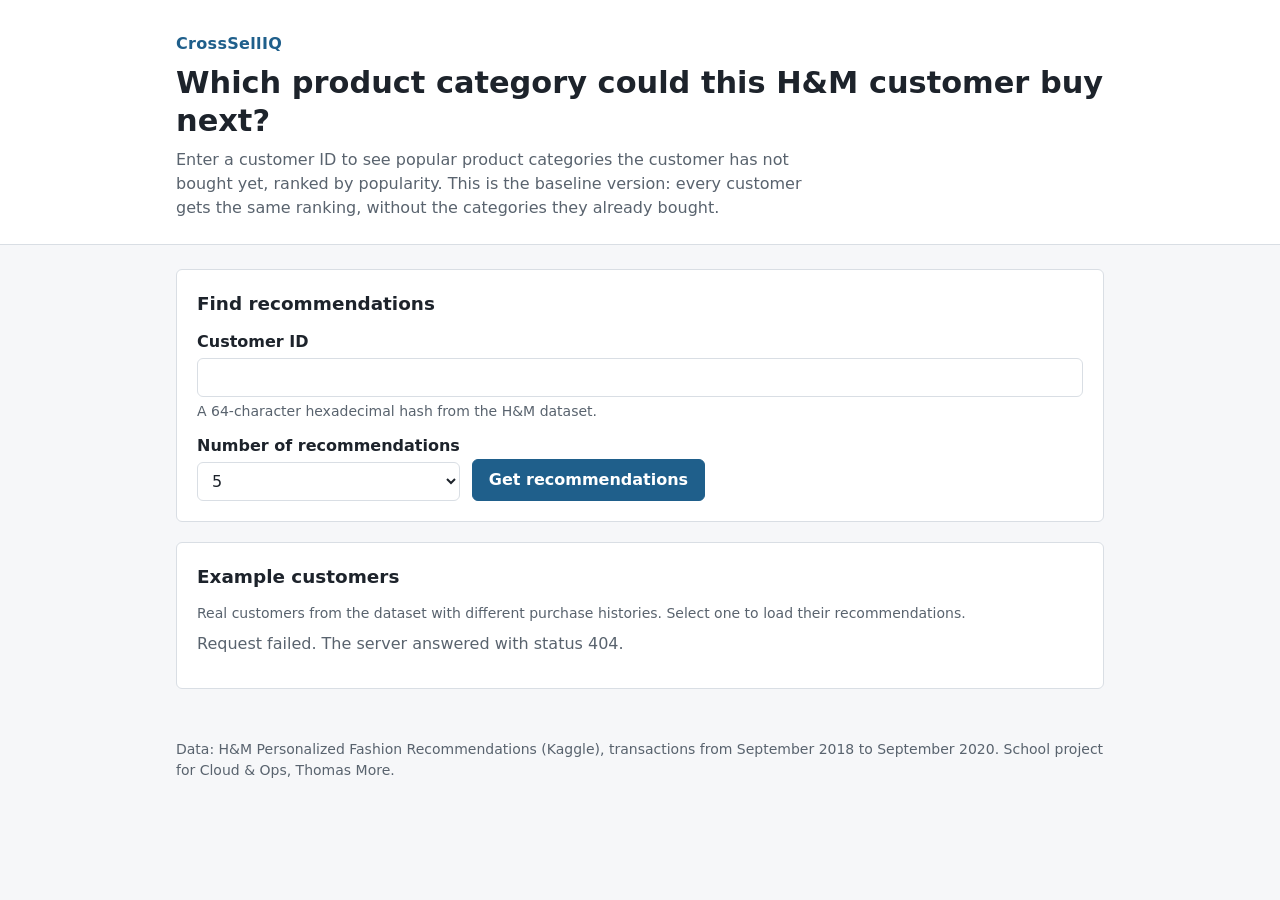
==== src/CrossSellIQ.Api/wwwroot/index.html @ 04847843 "Add web page with example customers and recommendations table" ====
<!doctype html>
<html lang="en">
<head>
    <meta charset="utf-8">
    <meta name="viewport" content="width=device-width, initial-scale=1">
    <title>CrossSellIQ</title>
    <meta name="description" content="Baseline recommendations of product categories an H&amp;M customer has not bought yet.">
    <link rel="icon" href="favicon.svg" type="image/svg+xml">
    <link rel="stylesheet" href="styles.css">
    <script src="app.js" defer></script>
</head>
<body>
    <header class="site-header">
        <div class="container">
            <p class="brand">CrossSellIQ</p>
            <h1>Which product category could this H&amp;M customer buy next?</h1>
            <p class="lead">
                Enter a customer ID to see popular product categories the customer has not bought yet,
                ranked by popularity. This is the baseline version: every customer gets the same ranking,
                without the categories they already bought.
            </p>
        </div>
    </header>

    <main class="container">
        <section class="panel" aria-labelledby="search-title">
            <h2 id="search-title">Find recommendations</h2>
            <form id="search-form" novalidate>
                <div class="field">
                    <label for="customer-id">Customer ID</label>
                    <input id="customer-id" name="customerId" type="text" autocomplete="off" spellcheck="false"
                           aria-describedby="customer-id-hint customer-id-error" required>
                    <p id="customer-id-hint" class="hint">A 64-character hexadecimal hash from the H&amp;M dataset.</p>
                    <p id="customer-id-error" class="field-error" hidden></p>
                </div>
                <div class="form-row">
                    <div class="field field-small">
                        <label for="limit">Number of recommendations</label>
                        <select id="limit" name="limit">
                            <option value="3">3</option>
                            <option value="5" selected>5</option>
                            <option value="10">10</option>
                            <option value="18">18</option>
                        </select>
                    </div>
                    <button id="submit-button" type="submit" class="button">Get recommendations</button>
                </div>
            </form>
        </section>

        <section class="panel" aria-labelledby="examples-title">
            <h2 id="examples-title">Example customers</h2>
            <p class="hint">Real customers from the dataset with different purchase histories. Select one to load their recommendations.</p>
            <p id="examples-status" class="status" role="status">Loading example customers...</p>
            <ul id="examples-list" class="examples" hidden></ul>
        </section>

        <section id="results" class="panel" aria-labelledby="results-title" aria-live="polite" hidden>
            <h2 id="results-title" tabindex="-1">Recommendations</h2>
            <p id="results-status" class="status" role="status" hidden></p>
            <div id="results-error" class="alert" role="alert" hidden></div>

            <div id="results-content" hidden>
                <dl class="summary">
                    <div>
                        <dt>Customer</dt>
                        <dd id="result-customer" class="mono"></dd>
                    </div>
                    <div>
                        <dt>Already bought</dt>
                        <dd><ul id="result-purchased" class="tags"></ul></dd>
                    </div>
                </dl>
                <p id="result-message" class="notice" hidden></p>

                <div class="table-wrapper">
                    <table id="result-table">
                        <caption class="visually-hidden">Recommended categories, highest score first</caption>
                        <thead>
                            <tr>
                                <th scope="col">Rank</th>
                                <th scope="col">Category</th>
                                <th scope="col">Score</th>
                                <th scope="col">Reason</th>
                            </tr>
                        </thead>
                        <tbody id="result-rows"></tbody>
                    </table>
                </div>
                <p class="hint">
                    Score: the number of customers who bought the category, divided by the number of buyers of
                    the most popular category (0 to 1). It shows popularity and is not a purchase probability.
                </p>
            </div>
        </section>
    </main>

    <footer class="site-footer">
        <div class="container">
            <p>
                Data: H&amp;M Personalized Fashion Recommendations (Kaggle), transactions from September 2018 to
                September 2020. School project for Cloud &amp; Ops, Thomas More.
            </p>
        </div>
    </footer>
</body>
</html>
---- src/CrossSellIQ.Api/wwwroot/styles.css ----
:root {
    --bg: #f6f7f9;
    --surface: #ffffff;
    --text: #1d232b;
    --muted: #59636e;
    --border: #d9dee4;
    --accent: #1f5f8b;
    --accent-hover: #174a6d;
    --accent-soft: #e6eff6;
    --focus: #f0a500;
    --error: #b42318;
    --error-soft: #fdecea;
    --notice-soft: #fff6e0;
    --bar: #8fb4cf;
    --radius: 6px;
    --font: system-ui, -apple-system, "Segoe UI", Roboto, sans-serif;
    --mono: ui-monospace, "Cascadia Mono", Consolas, monospace;
}

@media (prefers-color-scheme: dark) {
    :root {
        --bg: #12161b;
        --surface: #1a2027;
        --text: #e6e9ec;
        --muted: #a3acb6;
        --border: #313a44;
        --accent: #6aa8d6;
        --accent-hover: #8bbde2;
        --accent-soft: #1f2f3d;
        --error: #f1897f;
        --error-soft: #3a1f1d;
        --notice-soft: #3a3120;
        --bar: #3f6a8a;
    }
}

* {
    box-sizing: border-box;
}

body {
    margin: 0;
    background: var(--bg);
    color: var(--text);
    font-family: var(--font);
    font-size: 1rem;
    line-height: 1.5;
}

.container {
    width: 100%;
    max-width: 960px;
    margin: 0 auto;
    padding: 0 16px;
}

.site-header {
    background: var(--surface);
    border-bottom: 1px solid var(--border);
    padding: 32px 0 24px;
    margin-bottom: 24px;
}

.brand {
    margin: 0 0 8px;
    font-weight: 700;
    color: var(--accent);
    letter-spacing: 0.02em;
}

h1 {
    margin: 0 0 8px;
    font-size: clamp(1.4rem, 3vw, 1.9rem);
    line-height: 1.25;
}

h2 {
    margin: 0 0 12px;
    font-size: 1.15rem;
}

/* The results heading only receives focus from script; a visible outline there would be distracting. */
#results-title:focus {
    outline: none;
}

.lead {
    margin: 0;
    max-width: 65ch;
    color: var(--muted);
}

.panel {
    background: var(--surface);
    border: 1px solid var(--border);
    border-radius: var(--radius);
    padding: 20px;
    margin-bottom: 20px;
}

.field {
    display: flex;
    flex-direction: column;
    gap: 4px;
    margin-bottom: 12px;
}

label {
    font-weight: 600;
}

input,
select {
    font: inherit;
    color: var(--text);
    background: var(--surface);
    border: 1px solid var(--border);
    border-radius: var(--radius);
    padding: 8px 10px;
}

#customer-id {
    font-family: var(--mono);
    font-size: 0.9rem;
    width: 100%;
}

input[aria-invalid="true"] {
    border-color: var(--error);
}

.form-row {
    display: flex;
    flex-wrap: wrap;
    align-items: flex-end;
    gap: 12px;
}

.form-row .field {
    margin-bottom: 0;
}

.button {
    font: inherit;
    font-weight: 600;
    color: #ffffff;
    background: var(--accent);
    border: 1px solid var(--accent);
    border-radius: var(--radius);
    padding: 8px 16px;
    cursor: pointer;
}

.button:hover {
    background: var(--accent-hover);
}

.button:disabled {
    opacity: 0.6;
    cursor: wait;
}

@media (prefers-color-scheme: dark) {
    .button {
        color: #0e1418;
    }
}

:focus-visible {
    outline: 3px solid var(--focus);
    outline-offset: 2px;
}

.hint {
    margin: 0;
    color: var(--muted);
    font-size: 0.875rem;
}

.field-error {
    margin: 0;
    color: var(--error);
    font-size: 0.875rem;
}

.status {
    margin: 8px 0 0;
    color: var(--muted);
}

.alert {
    margin-top: 8px;
    padding: 12px;
    border-radius: var(--radius);
    background: var(--error-soft);
    color: var(--error);
}

.alert strong {
    display: block;
}

.notice {
    padding: 10px 12px;
    border-radius: var(--radius);
    background: var(--notice-soft);
}

.examples {
    list-style: none;
    margin: 12px 0 0;
    padding: 0;
    display: grid;
    grid-template-columns: repeat(auto-fill, minmax(220px, 1fr));
    gap: 8px;
}

.example-button {
    width: 100%;
    text-align: left;
    font: inherit;
    color: var(--text);
    background: var(--accent-soft);
    border: 1px solid var(--border);
    border-radius: var(--radius);
    padding: 8px 10px;
    cursor: pointer;
}

.example-button:hover {
    border-color: var(--accent);
}

.example-button .mono {
    display: block;
    font-size: 0.85rem;
}

.example-button .count {
    font-size: 0.85rem;
    color: var(--muted);
}

.mono {
    font-family: var(--mono);
    overflow-wrap: anywhere;
}

.summary {
    display: grid;
    gap: 12px;
    margin: 0 0 12px;
}

.summary dt {
    font-weight: 600;
}

.summary dd {
    margin: 0;
}

.tags {
    list-style: none;
    margin: 0;
    padding: 0;
    display: flex;
    flex-wrap: wrap;
    gap: 6px;
}

.tags li {
    border: 1px solid var(--border);
    border-radius: 4px;
    padding: 2px 8px;
    font-size: 0.875rem;
}

.table-wrapper {
    overflow-x: auto;
    margin-bottom: 12px;
}

table {
    width: 100%;
    border-collapse: collapse;
}

th,
td {
    text-align: left;
    padding: 8px;
    border-bottom: 1px solid var(--border);
    vertical-align: top;
}

th {
    font-size: 0.875rem;
    color: var(--muted);
}

.score {
    display: flex;
    align-items: center;
    gap: 8px;
    min-width: 140px;
}

.score-bar {
    flex: 1;
    height: 8px;
    background: var(--accent-soft);
    border-radius: 4px;
    overflow: hidden;
}

.score-fill {
    height: 100%;
    background: var(--bar);
}

.visually-hidden {
    position: absolute;
    width: 1px;
    height: 1px;
    overflow: hidden;
    clip: rect(0 0 0 0);
    white-space: nowrap;
}

.site-footer {
    padding: 16px 0 32px;
    color: var(--muted);
    font-size: 0.875rem;
}

@media (prefers-reduced-motion: reduce) {
    * {
        transition: none !important;
        animation: none !important;
    }
}
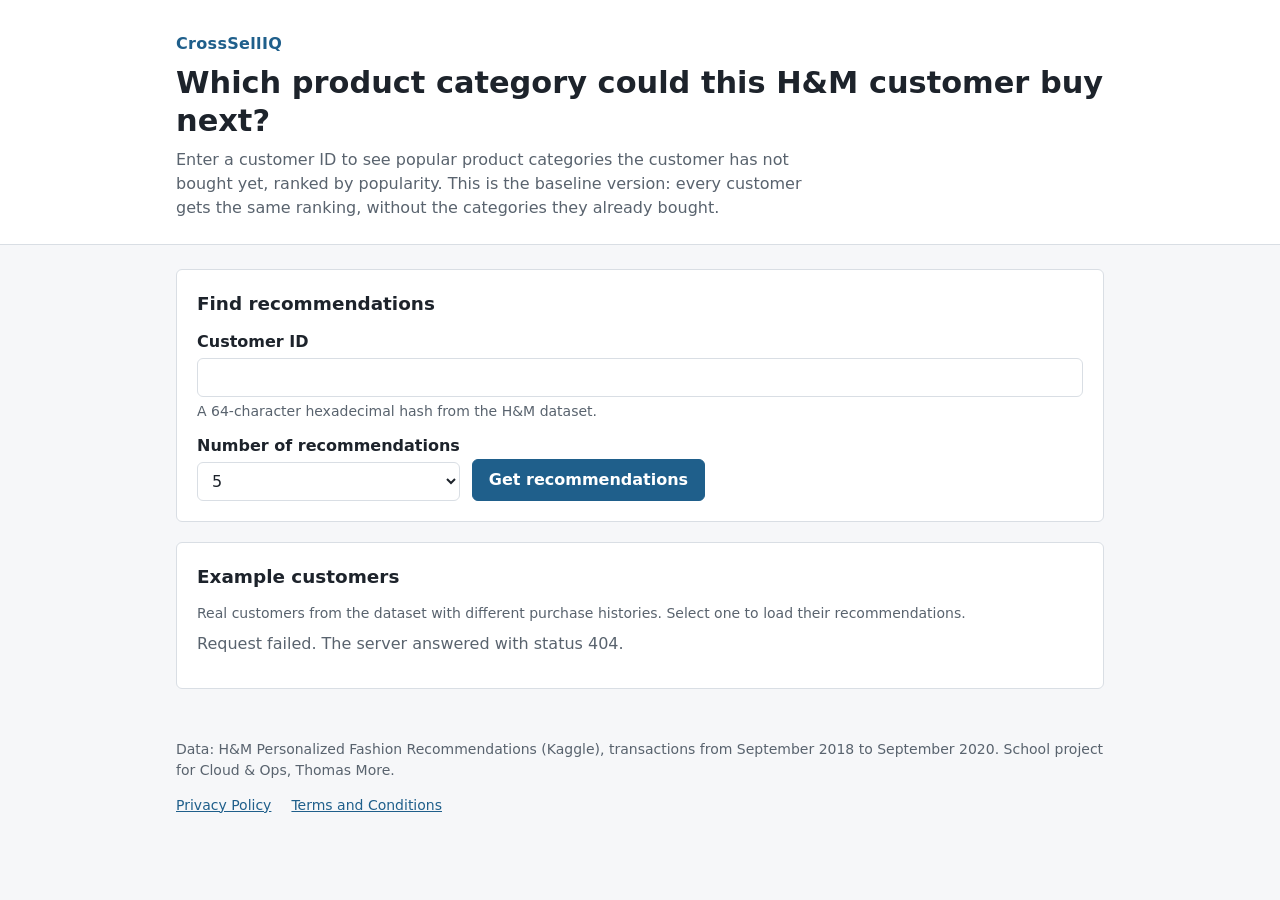
==== commit 4fe007f2: "Add privacy policy, terms page, and HSTS header" ====
--- a/src/CrossSellIQ.Api/wwwroot/index.html
+++ b/src/CrossSellIQ.Api/wwwroot/index.html
@@ -101,6 +101,12 @@
                 Data: H&amp;M Personalized Fashion Recommendations (Kaggle), transactions from September 2018 to
                 September 2020. School project for Cloud &amp; Ops, Thomas More.
             </p>
+            <nav aria-label="Legal">
+                <ul class="footer-links">
+                    <li><a href="privacy.html">Privacy Policy</a></li>
+                    <li><a href="terms.html">Terms and Conditions</a></li>
+                </ul>
+            </nav>
         </div>
     </footer>
 </body>
--- a/src/CrossSellIQ.Api/wwwroot/styles.css
+++ b/src/CrossSellIQ.Api/wwwroot/styles.css
@@ -334,6 +334,46 @@
     font-size: 0.875rem;
 }
 
+a {
+    color: var(--accent);
+}
+
+a:hover {
+    color: var(--accent-hover);
+}
+
+.brand a {
+    color: inherit;
+    text-decoration: none;
+}
+
+.footer-links {
+    display: flex;
+    flex-wrap: wrap;
+    gap: 8px 20px;
+    margin: 8px 0 0;
+    padding: 0;
+    list-style: none;
+}
+
+.footer-links a[aria-current="page"] {
+    color: var(--text);
+    text-decoration: none;
+}
+
+.legal {
+    max-width: 75ch;
+}
+
+.legal h2 {
+    margin-top: 24px;
+}
+
+.legal p,
+.legal ul {
+    margin: 0 0 12px;
+}
+
 @media (prefers-reduced-motion: reduce) {
     * {
         transition: none !important;
